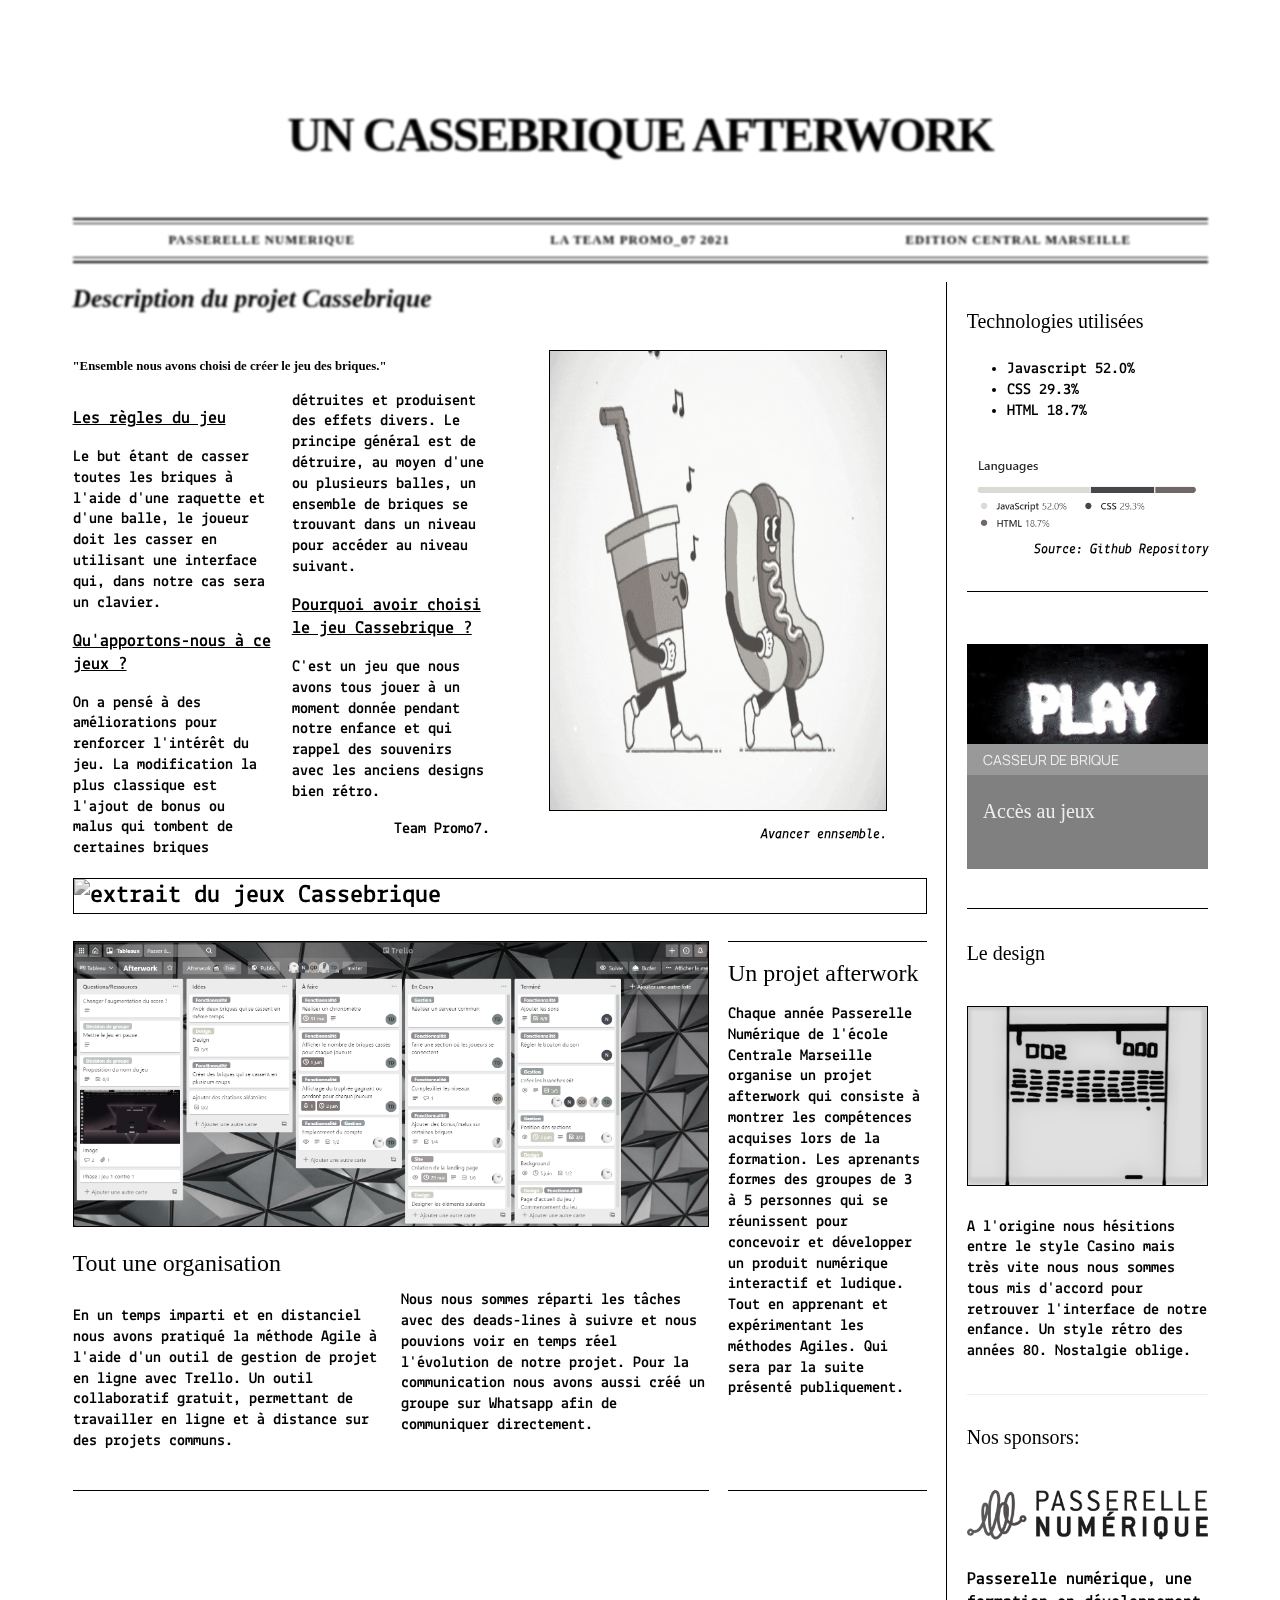
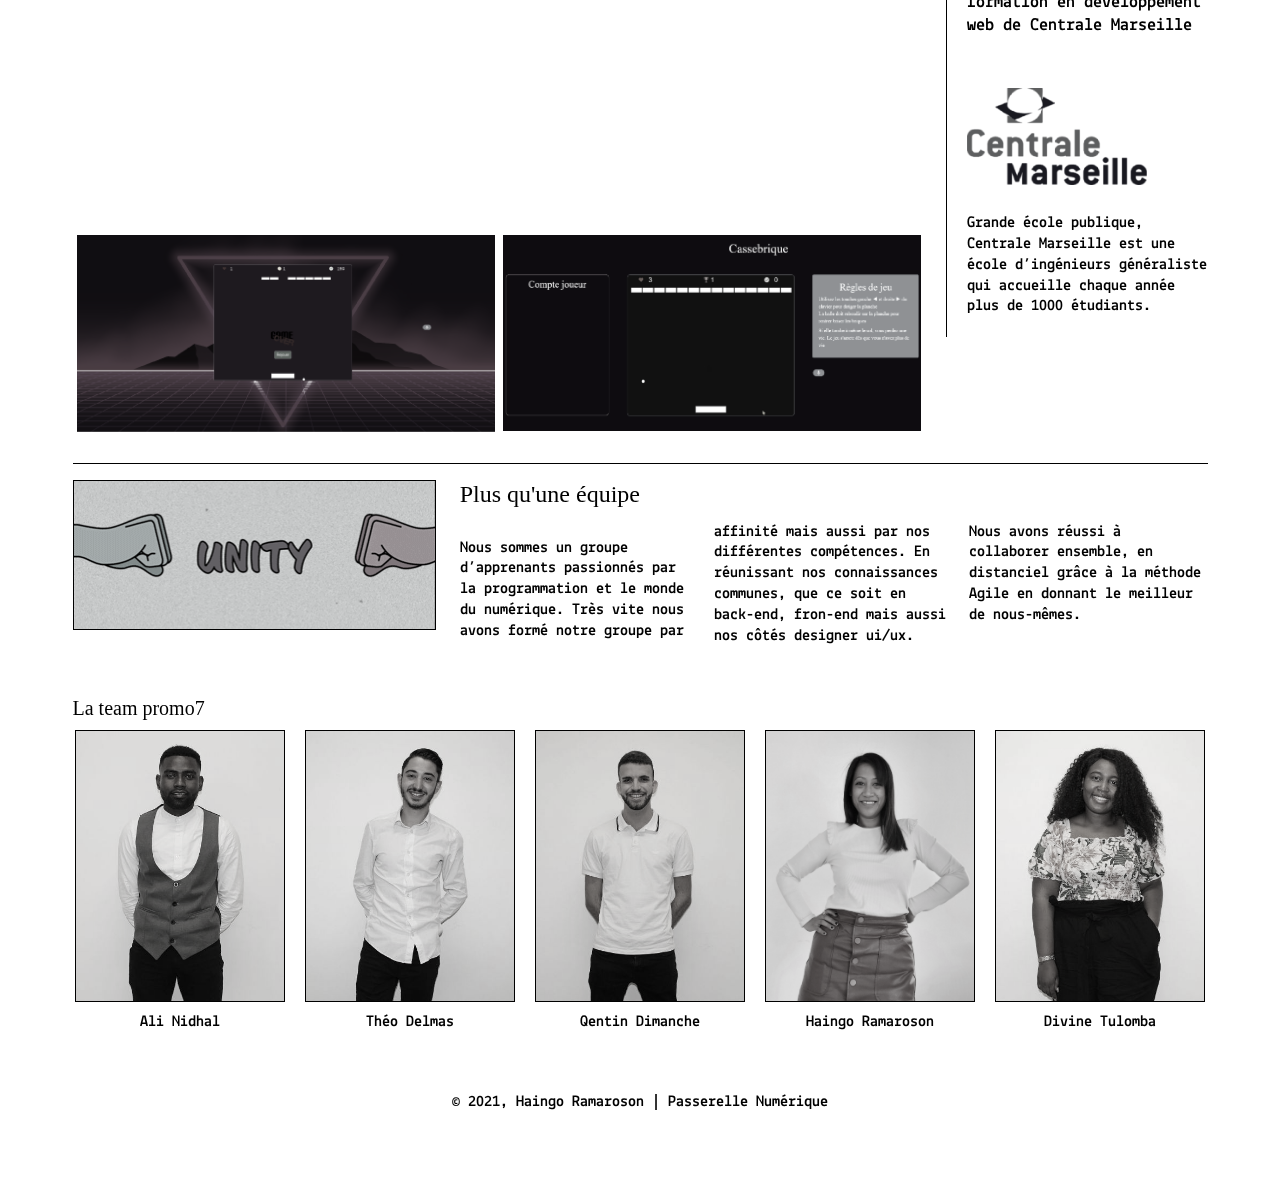
==== afterwork.html @ 26778d13 "Ajout page Afterwork" ====
<!DOCTYPE html>
<html lang="en" >
<head>
  <meta charset="UTF-8">
  <title>Afterwork Cassebrique</title>
  <link href="https://fonts.googleapis.com/css2?family=EB+Garamond:ital@0;1&family=Playfair+Display+SC:wght@900&family=Playfair+Display:ital,wght@0,800;1,800&family=Manrope:wght@800&display=swap" rel="stylesheet">

  <link rel="stylesheet" href="https://cdnjs.cloudflare.com/ajax/libs/meyer-reset/2.0/reset.min.css">
  <link rel='stylesheet' href='https://cdnjs.cloudflare.com/ajax/libs/simple-line-icons/2.4.1/css/simple-line-icons.min.css'>
  <link rel="stylesheet" href="./css/afterwork.css">

  <!-- Fonts -->
  <link rel="preconnect" href="https://fonts.gstatic.com"><link href="https://fonts.googleapis.com/css2?family=Lekton:wght@400;700&display=swap" rel="stylesheet">
  <link rel="stylesheet" media="screen" href="https://fontlibrary.org/face/press-start-2p" type="text/css"/><link rel="stylesheet" href="./style.css">

  <!-- Icone -->
  <link rel="icon" href="./img/projets/afterwork/tete-carre.png">
  <link rel="stylesheet" href="https://cdn.jsdelivr.net/gh/devicons/devicon@v2.11.0/devicon.min.css">
  <link
  rel="icon"
  href="img/projets/afterwork/brick-breaker.png"
  type="image/x-icon"
/>
</head>

<body>
<!-- partial:index.partial.html -->
<div class="main__wrapper">
  <main>

    <!-- HEADER -->
    <h1>UN CASSEBRIQUE AFTERWORK</h1>
    <aside> 
      <div>
        <div class="issue">Passerelle Numerique</div>
        <div class="date">La team promo_07 2021</div>
        <div class="edition">Edition Central Marseille</div>
      </div>
    </aside>

    <!-- SECTION PRINCIPALE -->
    <h2 class="title--large main-title">Description du projet Cassebrique</h2>
    <div class="main-text">
      <h5>"Ensemble nous avons choisi de créer le jeu des briques." </h5>
      <div class="main-text multi-column first-article">
        <p>Les règles du jeu</p>
        <p>Le but étant de casser toutes les briques à l'aide d'une raquette et d'une balle, 
          le joueur doit les casser en utilisant une interface qui, dans notre cas sera un clavier.</p>
        <!-- <p>S'il y parvient, la balle est renvoyée en direction des briques; dans le cas contraire, le joueur perd la balle. Si cette balle est la dernière qui lui reste, il perd la partie. 
          Toute la difficulté consiste donc à rattraper la balle lorsqu'elle se déplace vite.</p> -->
        <p>Qu'apportons-nous à ce jeux ?</p>
        <p>On a pensé à des améliorations pour renforcer l'intérêt du jeu. La modification la plus 
          classique est l'ajout de bonus ou malus qui tombent de certaines briques détruites et 
          produisent des effets divers. Le principe général est de détruire, au moyen d'une ou 
          plusieurs balles, un ensemble de briques se trouvant dans un 
          niveau pour accéder au niveau suivant.
        </p>
        <p>Pourquoi avoir choisi le jeu Cassebrique ?</p>
        <p>C'est un jeu que nous avons tous jouer à un moment donnée pendant notre enfance et qui 
          rappel des souvenirs avec les anciens designs bien rétro.</p>
        <p style="text-align: right;" >Team Promo7.</p>
      </div>
    </div>
    <a class="terrarium" href="https://haingorama.github.io/afterwork-brick/" target="_blank">
      <figure>
        <img src="./img/projets/afterwork/film-hotdog.gif" alt="un gif d'un hotdog et boisson marchant heureux"/>
        <figcaption style="text-align:right;">Avancer ennsemble.</figcaption>
      </figure>
    </a>

    <img class="main-title canvas-img" src="./img/projets/afterwork/resultat.gif" alt="extrait du jeux Cassebrique">

    <div class="item-with-image plan span--3 long--2">
      <img src="./img/projets/afterwork/trello.png"/>
      <h4>Tout une organisation</h4>
      <div class="multi-column">
        <p>En un temps imparti et en distanciel nous avons pratiqué la méthode Agile à l'aide d'un 
          outil de gestion de projet en ligne avec <span>Trello</span>. 
          Un outil collaboratif gratuit, permettant de travailler en ligne et à distance sur des projets communs. 
        </p>
        <p>Nous nous sommes réparti les tâches avec des deads-lines à suivre et nous pouvions voir 
          en temps réel l'évolution de notre projet. 
          Pour la communication nous avons aussi créé un groupe sur Whatsapp afin de communiquer directement.</p>
      </div>
    </div>

    <a class="item-with-image magazine with-border long--2" href="https://codepen.io/oliviale/full/GRKQoKM" target="_blank">
      <h4>Un projet afterwork</h4>
      <p>Chaque année Passerelle Numérique de l'école Centrale Marseille organise un projet afterwork qui 
        consiste à montrer les compétences acquises lors de la formation. Les aprenants formes des groupes 
        de 3 à 5 personnes qui se réunissent pour concevoir et développer un produit numérique interactif et ludique. 
        Tout en apprenant et expérimentant les méthodes Agiles. Qui sera par la suite présenté publiquement.
      </p>
    </a>
    
    <!-- <h4 class="evolution main-title">Anciennes versions</h4> -->
      <div class="main-title result main-title screenshot">
        <div class="social">
          <img src="./img/projets/afterwork/origine 1.png" alt="1er version d'interface du jeux">
        </div>
        <div class="social">
          <img src="./img/projets/afterwork/origine_2.png" alt="2ème version d'interface du jeux">
        </div>
      </div>
  

    <!-- FOOTER -->
    <div class="item-with-image cssgrid-collection us">
      <a class="cssgrid-collection__image" href="https://codepen.io/collection/DQvYpQ" target="_blank">
      <img src="./img/projets/afterwork/unite.gif" alt="image de mains qui se hight five"/>
      </a>
      <div class="cssgrid-collection__content">
        <h4><a href="https://codepen.io/collection/DQvYpQ" target="_blank">Plus qu'une équipe </a></h4>
        <div class="multi-column-3">
          <p>Nous sommes un groupe d’apprenants passionnés par la programmation et le monde du numérique. 
            Très vite nous avons formé notre groupe par affinité mais aussi par nos différentes compétences. 
            En réunissant nos connaissances communes, que ce soit en back-end, fron-end mais aussi nos côtés 
            designer ui/ux. Nous avons réussi à collaborer ensemble, en distanciel grâce à la méthode Agile
            en donnant le meilleur de nous-mêmes.
          </p>
        </div>
      </div>
    </div>

    <div class="team">
      <h4>La team promo7</h4>
      <div class="team-members">
        <div class="one-member img-filter">
          <img src="./img/projets/afterwork/team/Ali.jpg" alt="portrait d'Ali Nidhal" />
          <p>Ali Nidhal</p>
          <a href="https://github.com/alinidhal" target="_blank"><i class="devicon-github-original-wordmark"></i></a>
        </div>
        <div class="one-member img-filter">
          <img src="./img/projets/afterwork/team/Delmas.jpg" alt="portrait de Théo Delmas"/>
          <p>Théo Delmas</p>
          <a href="https://github.com/theodlms" target="_blank"><i class="devicon-github-original-wordmark"></i></a>
        </div>
        <div class="one-member img-filter">
          <img src="./img/projets/afterwork/team/Dimanche.jpg" alt="portrait de Qentin Dimanche"/>
          <p>Qentin Dimanche</p>
          <a href="https://github.com/qdimanche" target="_blank"><i class="devicon-github-original-wordmark"></i></a>
        </div>
        <div class="one-member img-filter">
          <img src="./img/projets/afterwork/team/Ramaroson.jpg" alt="portrait d'Haingo Ramaroson"/>
          <p>Haingo Ramaroson</p>
          <a href="https://github.com/haingorama" target="_blank"><i class="devicon-github-original-wordmark"></i></a>
        </div>
        <div class="one-member img-filter">
          <img src="./img/projets/afterwork/team/Tulomba.jpg" alt="portrait de Divine Tulomba"/>
          <p>Divine Tulomba</p>
          <a href="https://github.com/tulombadivine" target="_blank"><i class="devicon-github-original-wordmark"></i></a>
        </div>
      </div>
    </div>


    <!-- SIDEBAR -->
    <div class="sidebar">
      <a class="sidebar-item captcha" href="https://codepen.io/oliviale/full/RwWdNRd" target="_blank">
        <h4>Technologies utilisées</h4>
        <ul>
          <li>Javascript 52.0%</li>
          <li>CSS 29.3%</li>
          <li>HTML 18.7%</li>
        </ul>
        <img class="pie__image technologies" src="./img/projets/afterwork/languages.png" alt="capture d'image de github, voie les languages utilisés">
        <figcaption style="margin:-8px 0 10px; text-align: right;">Source: Github Repository</figcaption>
      </a>

      <a class="sidebar-item slack-ui with-border" href="https://haingorama.github.io/afterwork-brick/" target="_blank">
      <a class="codepen-item pie" href="https://haingorama.github.io/afterwork-brick/" target="_blank">
        <img class="pie__image" src="./img/projets/afterwork/play-retro.gif" alt="gif qui donne le vers vers le jeu"/>
        <div class="pie__subtitle">Casseur de brique</div>
        <div class="pie__content">
          <h4>Accès au jeux</h4>
        </div>
      </a>

      <a class="sidebar-item captcha" href="https://codepen.io/oliviale/full/RwWdNRd" target="_blank">
        <h4 class="game-evolution">Le design</h4><br>
        <img src="./img/projets/afterwork/cassebrique-retroimg.png" alt="image d'un cassebrique dessiné à la main"/>
        <p>A l'origine nous hésitions entre le style Casino mais très vite nous nous sommes 
          tous mis d'accord pour retrouver l'interface de notre enfance. Un style rétro des années 80. Nostalgie oblige.</p>
      </a>

      <div class="school">
        <a class="codepen-item pie with-border" href="https://passerelle-numerique.fr/" target="_blank">
          <h4>Nos sponsors:</h4>
          <img src="./img/projets/afterwork/formation-passerelle-numerique.png" alt="logo de Passerelle Numérique">
          <p style="text-decoration: none;" >Passerelle numérique, une formation en développement web de Centrale Marseille</p>
        </a>
        <a class="codepen-item pie" target="_blank" href="https://www.centrale-marseille.fr/">
          <img style="margin-top: 30px; width:180px; height: auto;" src="./img/projets/afterwork/centrale-marseille.png" alt="logo de l'école Centrale Marseille">
          <p>Grande école publique, Centrale Marseille est une école d’ingénieurs généraliste qui accueille chaque année plus de 1000 étudiants.</p>
        </a>
      </div>      
    </div>
  </main>
</div>

<p style="text-align: center; margin-top:20px;">&copy; 2021, Haingo Ramaroson | Passerelle Numérique</p>

<!-- partial -->
  <script src='https://cdnjs.cloudflare.com/ajax/libs/jquery/3.3.1/jquery.min.js'></script><script  src="./script.js"></script>
</body>
</html>
---- css/afterwork.css ----
:root {
  --font: "Lekton", serif;
  --font-title: "PressStart2PRegular", serif;
  --font-sans-serif: "Manrope", sans-serif;
  --black: black;
  --black--acc: #222;
  --gray: #eee;
  --gray-1: #ededed;
}

* {
  box-sizing: border-box;
}

body {
  font-size: 1rem;
  background: var(--preview-bg);
  font-family: var(--font);
  color: var(--black);
  background: url(https://s3-us-west-2.amazonaws.com/s.cdpn.io/567707/paper_fibers.png) repeat;
  padding: 4rem 2rem;
  line-height: 1.3;
  text-align: left center;
  column-break-inside: avoid;
  font-weight: 800;
  -webkit-filter: blur(0.6px);
}

a {
  text-decoration: none;
  display: block;
  color: var(--black);
}
a:hover, a:focus, a:active, a:visited {
  color: var(--black--acc);
}

.main__wrapper {
  max-width: 1135px;
  margin: auto;
}

h1, h2 {
  -webkit-filter: blur(1px);
}
h3, h4, h5, h6{
  -webkit-filter: blur(0.6px);
}

h1 {
  font-size: 3rem;
  font-family: PressStart2PRegular;
  font-weight: bold;
  letter-spacing: -2px;
  -webkit-filter: blur(1px);
  text-align: center;
}

h3 {
  font: italic 20px var(--font-title);
  margin-bottom: 1rem;
  font-size: 1rem;
}

h4 {
  font: 20px/1.2 var(--font-title);
  margin-top: 8px;

}

h5 {
  font: 700 20px/1 var(--font);
  transition: 0.3s ease;
  font-family: PressStart2PRegular;
}

p {
  line-height: 1.3;
}
p a {
  display: inline;
}

em {
  font-style: italic;
}

.title--large {
  font-family: var(--font-title);
  font-size: 32px;
  font-style: italic;
  text-align: left;
  margin-bottom: 0.8rem;
}
@media (min-width: 700px) {
  .title--large {
    font-size: 42px;
    margin: 0;
  }
}

@media (min-width: 700px) {
  main {
    display: grid;
    grid-template-columns: repeat(4, 1fr) 23%;
    grid-template-rows: repeat(5, auto);
    grid-gap: 1.2rem;
  }
}

main h1,
main aside {
  grid-column: 1/-1;
  font-family: PressStart2PRegular;
  -webkit-filter: blur(1px);
}
@media (min-width: 700px) {
  main .main-title {
    grid-column: 1/-1;
  }
}
@media (min-width: 1024px) {
  main .main-title {
    grid-column: 1/-2;
    font-size: 1.6rem;
  }
}
@media (min-width: 700px) {
  main .terrarium {
    grid-column: 1/-1;
  }
}
@media (min-width: 1024px) {
  main .terrarium {
    grid-column: 3/span 2;
  }
}
@media (min-width: 700px) {
  main .main-text {
    grid-column: span 5;
  }
}
@media (min-width: 1024px) {
  main .main-text {
    grid-column: span 2;
  }
}
@media (min-width: 700px) {
  main .sidebar {
    grid-column: 1/-1;
  }
}
@media (min-width: 1024px) {
  main .sidebar {
    grid-row: 3/9;
    grid-column: 5/6;
  }
}
main .social {
  grid-column: 1/-2;
  grid-row: 8/9;
}
.social img {
  width:450px;
  height:auto;
}
main .article-bar-1 {
  grid-row: span 4;
}
@media (min-width: 700px) {
  main .hogwarts {
    grid-row: span 3;
  }
}
@media (min-width: 1024px) {
  main .hogwarts {
    grid-column: 3;
    grid-row: span 2;
  }
}
@media (min-width: 700px) {
  main .menu {
    grid-column: 1/-1;
    grid-row: 13;
  }
}
@media (min-width: 1024px) {
  main .menu {
    grid-row: 7/8;
    grid-column: 2/4;
  }
}
@media (min-width: 700px) and (max-width: 1024px) {
  main .toggles {
    grid-column: 3/6;
    grid-row: 10/13;
  }
}
@media (min-width: 700px) and (max-width: 1024px) {
  main .plan {
    grid-column: span 4;
  }
}
@media (min-width: 700px) and (max-width: 1024px) {
  main .style,
main .magazine,
main .pasta {
    grid-column: 1/3;
  }
}
main .cssgrid-collection {
  grid-column: 6/1;
  grid-row: 10;
}

.span--3 {
  grid-column: span 3;
}

.long--2 {
  grid-row: span 2;
}

.long--4 {
  grid-row: span 4;
}

.with-border {
  border-top: 1px solid;
  padding-top: 0.6rem;
}

.team {
  grid-column: 1/-1;
  grid-row: 11;
  padding: 30px;
}
.team h4 {
  margin: 0 0 10px -30px;
}
.team-members {
  grid-column: 1/-1;
  grid-row: 11;
  display: flex;
  justify-content: center;
} 
.one-member {
  display: flex;
  justify-content: center;
  flex-direction: column;
  align-items: center;
}
.one-member p {
  margin: 10px 0;
}
.one-member a {
  font-size: 2rem;
}
.team-members img {
  width: 210px;
  height: auto;
  margin: 0 10px;
}
img {
  width: 100%;
  filter: grayscale(95%);
  margin-bottom: 0.5rem;
  border: 1px solid var(--black);
  transition: 0.3s ease;
}

.screenshot {
  display: inline-block;
  width: 400px;
}
.screenshot img {
  width: 426px;
  padding: 4px;
  border: none;
  cursor: zoom-in;
}
.screenshot img:active {
  width:800px;
  position: absolute;
  z-index: 1;
}
.result {
  grid-row: 9;
  display: flex;
  margin-top: -125px;
}

figcaption {
  font-style: italic;
  font-size: 90%;
}

aside {
  text-align: center;
  padding: 3px 0;
  border: solid var(--black);
  border-width: 2px 0;
  text-transform: uppercase;
  letter-spacing: 1px;
  margin: 1.5rem 0;
}
@media (min-width: 700px) {
  aside {
    margin: 0;
  }
}
aside > div {
  display: flex;
  align-items: center;
  border: solid var(--black);
  border-width: 1px 0;
}
aside > div > div {
  flex: 1;
  padding: 8px;
  font-size: 0.8rem;
}

.multi-column span {
  font-weight: 900;
}

@media (min-width: 700px) {
  .multi-column {
    column-count: 2;
    column-gap: 1.3rem;
    margin-top: 0.75rem;
  }
  .multi-column-3 {
    column-count: 3;
  }
}
.sidebar {
  margin-top: 3rem;
}
@media (min-width: 700px) and (max-width: 1024px) {
  .sidebar {
    display: flex;
    flex-wrap: wrap;
    justify-content: space-between;
    align-items: flex-start;
    margin: 0;
  }
  .sidebar h3 {
    width: 100%;
    text-align: center;
  }
  .sidebar h5 {
    text-align:left; 
  }
  .sidebar > a {
    flex: 0 1 48%;
    margin: 1.5rem 0;
    padding: 0;
  }
  .sidebar .slack-ui {
    border-top: 0;
  }
  .sidebar .pie {
    order: 3;
  }
}
@media (min-width: 1024px) {
  .sidebar {
    display: block;
    border-left: 1px solid;
    padding-left: 1.2rem;
    margin: 0;
  }
}

.main-text.multi-column {
  margin: 0;
}
.main-text.multi-column p {
  margin-bottom: 0.8rem;
}
.main-text h5 {
  font-size:0.8rem;
  text-align: left;
  line-height: 20px;
  margin-bottom: 15px;
}
.first-article 
p:nth-child(1), 
p:nth-child(3), 
p:nth-child(5)  {
  text-decoration: underline;
  text-align: left;
  font-size: 1.1rem;
  -webkit-filter: blur(0.45px);
}
.first-article 
p:nth-child(8) {
  text-align: right;
  font-weight: 900;
}
.hogwarts {
  text-align: center;
  height: 100%;
  border: 2px solid transparent;
  outline: 3px solid var(--black);
  box-shadow: inset 0 0 0 1px var(--black);
  width: calc(100% - 4px);
  margin: 1.5rem auto;
  overflow: hidden;
}
@media (min-width: 700px) {
  .hogwarts {
    margin: 0;
  }
}
.hogwarts__title {
  font: 800 24px/1 var(--font-sans-serif);
  text-transform: uppercase;
  background: var(--black);
  color: var(--gray);
  padding: 0.8rem 0.8rem 0.9rem;
  transition: 0.2s ease;
  font-family: var(--font-title);
  
}
@media (min-width: 700px) and (max-width: 1024px) {
  .hogwarts__title {
    font: 800 21px/1.2 var(--font-sans-serif);
    padding: 1.5rem 0.5rem;
  }
}
.hogwarts__image {
  height: 100%;
  position: relative;
}
.hogwarts__image img {
  transform: rotate(60deg);
  height: 150%;
  position: absolute;
  border: 0;
  width: 250%;
  left: -70%;
  bottom: -35%;
}
@media (min-width: 700px) and (max-width: 1024px) {
  .hogwarts__image img {
    bottom: -20%;
  }
}
.hogwarts__image span {
  font-style: italic;
  max-width: 110px;
  position: absolute;
  top: 7%;
  left: 18%;
  font-size: 22px;
  line-height: 0.9;
  transform: rotate(-5deg);
}

.terrarium {
  margin: 1.5rem 0;
}
@media (min-width: 700px) {
  .terrarium {
    margin: 0 0 1.5rem;
  }
}
.terrarium figure {
  height: 100%;
}
.terrarium img {
  height: 92%;
  object-fit: content;
  object-position: center;
}

.pie {
  line-height: 0;
  color: var(--gray);
  text-align: left;
}
.pie__image {
  margin: 0;
  border: 0;
  max-height: 15rem;
  object-fit: cover;
  height:100px;
}
.pie__subtitle {
  background: #999;
  text-transform: uppercase;
  line-height: 1;
  padding: 0.4rem 1rem;
  font: 14px var(--font-sans-serif);
  color: var(--gray);
}
.pie__content {
  background: grey;
  padding: 1rem 1rem 1.2rem;
  color: var(--gray);
}
.pie__content p {
  margin-top: 0.5rem;
}

.sidebar-item {
  margin: 2rem 0;
  padding: 1.2rem 0 0;
}
.sidebar-item h5 {
  text-align: center;
  width: 100%;
  padding: 0.5rem;
  margin: auto;
  font-size: 1rem;
}
.sidebar-item p {
  margin-top: 1rem;
}
.sidebar-item:hover h5 {
  transition: 0.3s ease;
  background: var(--black);
  color: #fff;
  font-family: PressStart2PRegular;
}

.item-with-image {
  margin-top: 1.5rem;
}
.item-with-image h4 {
  font-size: 24px;
  text-align: left;
  margin-bottom: 0.5rem;
  transition: 0.2s ease;
}
@media (min-width: 700px) {
  .item-with-image {
    margin: 0;
  }
}
.item-with-image:not(.cssgrid-collection):hover h4 {
  color: white !important;
  background: var(--black);
}
.magazine {
  border: 1px solid;
  border-width: 1px 0;
  padding-bottom: 1rem;
  height: 550px;
}

.menu {
  margin: 1.5rem 0;
}
@media (min-width: 1024px) {
  .menu {
    margin: 0;
  }
}
.menu figure {
  height: 100%;
}
.menu img {
  height: 90%;
  object-fit: cover;
  object-position: left;
}

.cssgrid-collection {
  display: flex;
  align-content: stretch;
  border-top: 1px solid;
  padding-top: 1rem;
}
.cssgrid-collection h4 {
  margin: 0 0 0.8rem;
}
.cssgrid-collection__image {
  flex: 0 0 32%;
  margin-right: 1.5rem;
}
.cssgrid-collection img {
  height: 100%;
  object-fit: cover;
  object-position: left;
}
.cssgrid-collection p a {
  border-bottom: 1px dashed;
}
.cssgrid-collection p a:hover {
  border-bottom: 1px solid;
}

@media (min-width: 1024px) {
  .captcha {
    margin-top: 0;
  }
}

.game-evolution {
  border-top: 1px solid;
  padding-top: 2rem;
  margin: 20px 0;
}
.us img {
  height:150px;
}
.workout {
  border: 2px solid transparent;
  outline: 3px solid var(--black);
  box-shadow: inset 0 0 0 1px var(--black);
  width: calc(100% - 4px);
  margin: 3rem auto 0.2rem;
}
.workout__image {
  padding: 2px;
}
.workout__image img {
  height: 16rem;
  object-fit: cover;
  object-position: left;
  border: none;
}
@media (min-width: 1024px) {
  .workout__image img {
    height: 25rem;
  }
}
.workout__blurb {
  font: 22px/1.1 var(--font-sans-serif);
  text-align: center;
  padding: 0.5rem;
  color: var(--black);
  margin: -1rem 0.5rem 0.3rem;
}
.workout__title {
  font: 18px/1.1 var(--font-sans-serif);
  text-transform: uppercase;
  text-align: center;
  padding: 1rem;
  background: var(--black);
  color: var(--gray);
  transition: 0.2s ease;
}

.social {
  display: grid;
  grid-template-columns: 1fr 3fr;
  grid-template-rows: max-content auto;
  color: var(--gray);
  text-align: left;
}
.social__image {
  margin: 0;
  border: 0;
  grid-row: span 2;
  height: 100%;
  object-fit: cover;
}

.social__content {
  background: grey;
  padding: 1rem;
  color: var(--gray);
  grid-column: 2;
  width: 654px;
}
.evolution {
  background: rgb(82, 82, 82);
  text-transform: uppercase;
  color: var(--gray);
  padding: 0.4rem 1rem;
  color: var(--gray);
  font-family: PressStart2PRegular;
  margin-top: -51px;
  height: 50px;
}

.plan {
  padding-bottom: 1rem;
  height: 550px;
}
@media (min-width: 700px) and (max-width: 1024px) {
  .plan {
    grid-column: span 3;
    margin: 0 0 1.5rem;
  }
}
@media (min-width: 1024px) {
  .plan {
    border-bottom: 1px solid;
  }
}

.technologies:hover,
.canvas-img:hover, 
.pie:hover img,
.social:hover img,
.menu:hover img,
.terrarium:hover img,
.plan:hover img,
.toggles:hover img,
.workout:hover img,
.cssgrid-collection__image:hover img {
  filter: grayscale(0);
}
.img-filter:hover img {
  filter: grayscale(0);
}
.workout:hover .workout__title {
  background: transparent;
  color: var(--black);
}

.hogwarts:hover .hogwarts__title {
  background: transparent;
  color: var(--black);
  font-family: var(--font-title);
}
.sidebar ul {
  margin: 20px 0;
}

.school img {
  border: none;
  margin-top: 20px;
}
.school img:last-child {
  margin-top: 30px;
  width:180px;
  height: auto;
}
.school p {
  margin: 20px 0;
  color: black
}
.school h4 {
  color: black;
  margin: 
  20px 0;
}
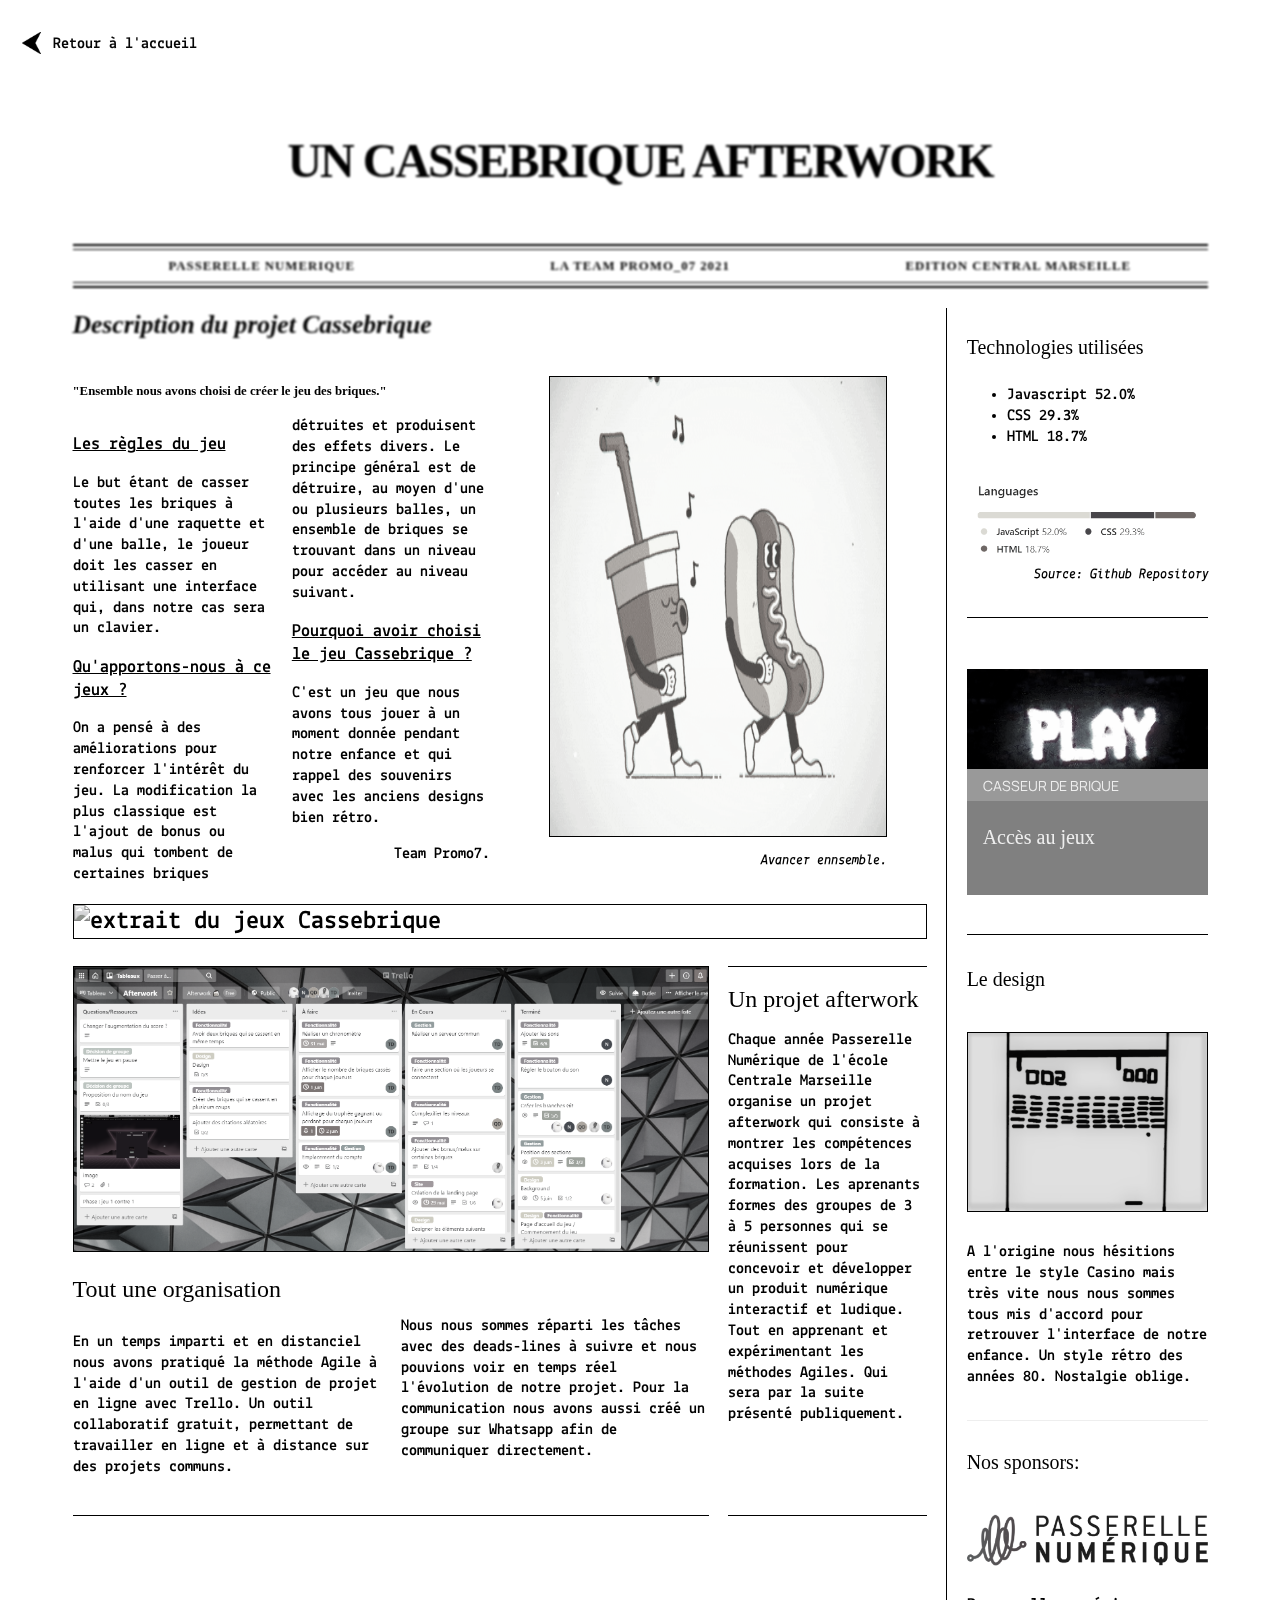
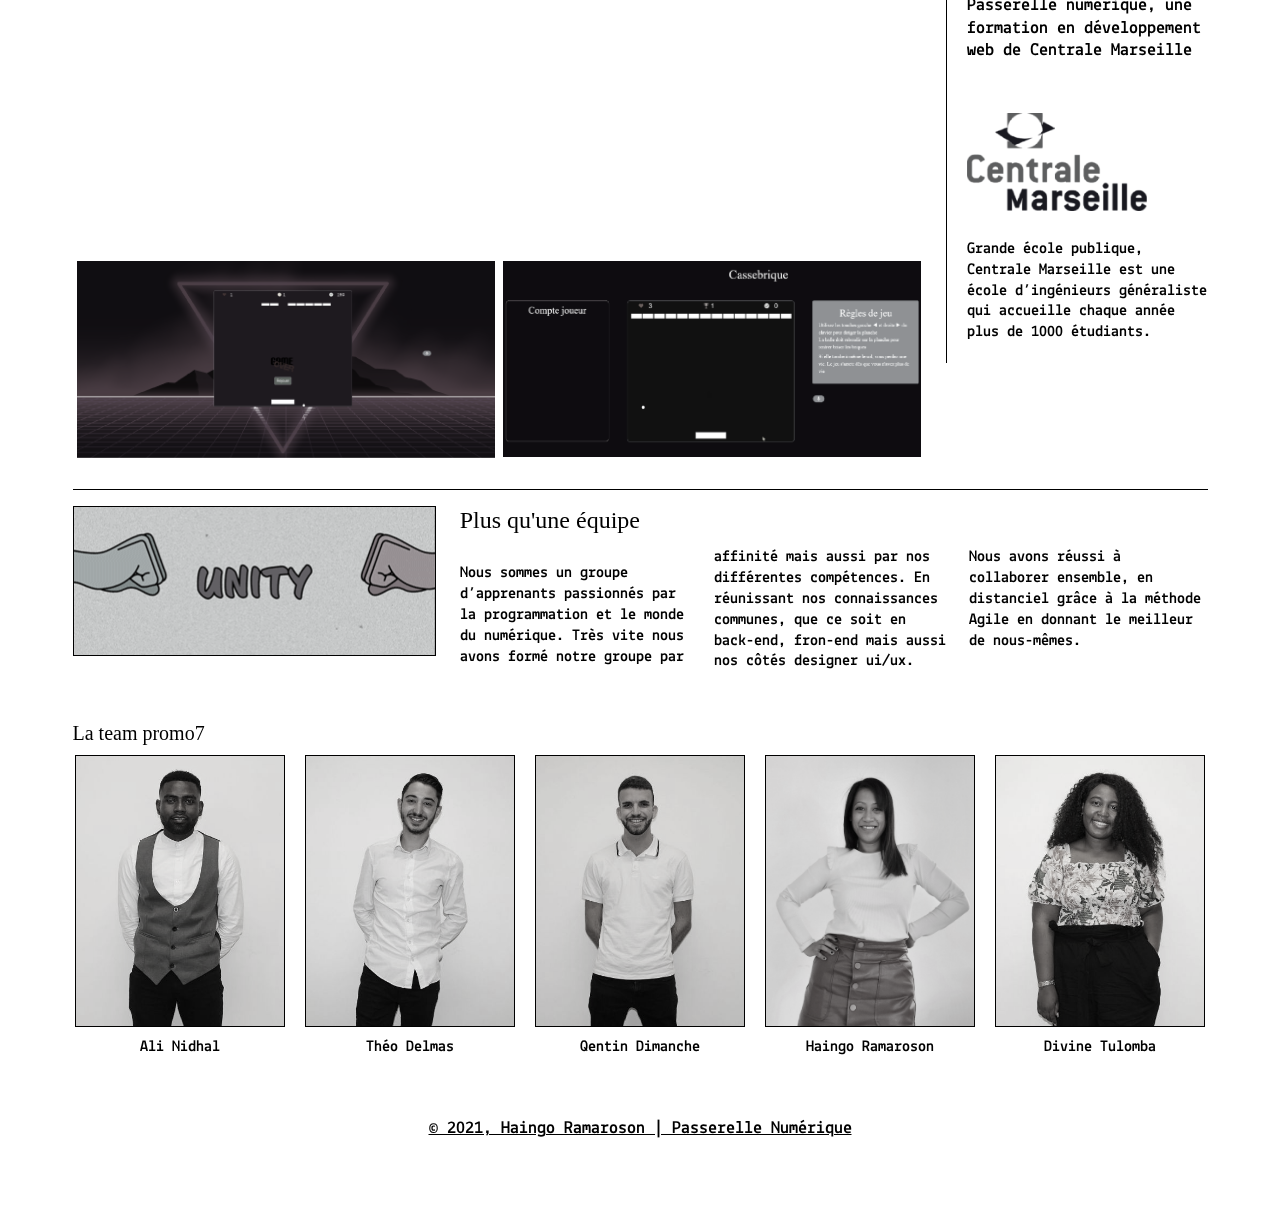
==== commit 64651ebf: "Ajout retour accueil pages projets" ====
--- a/afterwork.html
+++ b/afterwork.html
@@ -24,6 +24,12 @@
 </head>
 
 <body>
+
+  <a href="index.html"  class="retour">
+    <img src="img/projets/afterwork/right.png" alt="flèche de retour vers le site">
+    <p>Retour à l'accueil</p>
+  </a>
+
 <!-- partial:index.partial.html -->
 <div class="main__wrapper">
   <main>
--- a/css/afterwork.css
+++ b/css/afterwork.css
@@ -81,6 +81,24 @@
   display: inline;
 }
 
+.retour {
+	color: #ffffff;
+	margin: -54px 0 0 -50px;
+	display: flex;
+	align-items: center;
+	text-decoration: none;
+}
+.retour p {
+	color: #050505;
+    font-weight: 700;
+    padding: 0 0 27px 10px;
+}
+.retour img {
+	width: 1.8%;
+	margin: 0 0 30px 30px;
+  border: 0;
+}
+
 em {
   font-style: italic;
 }
